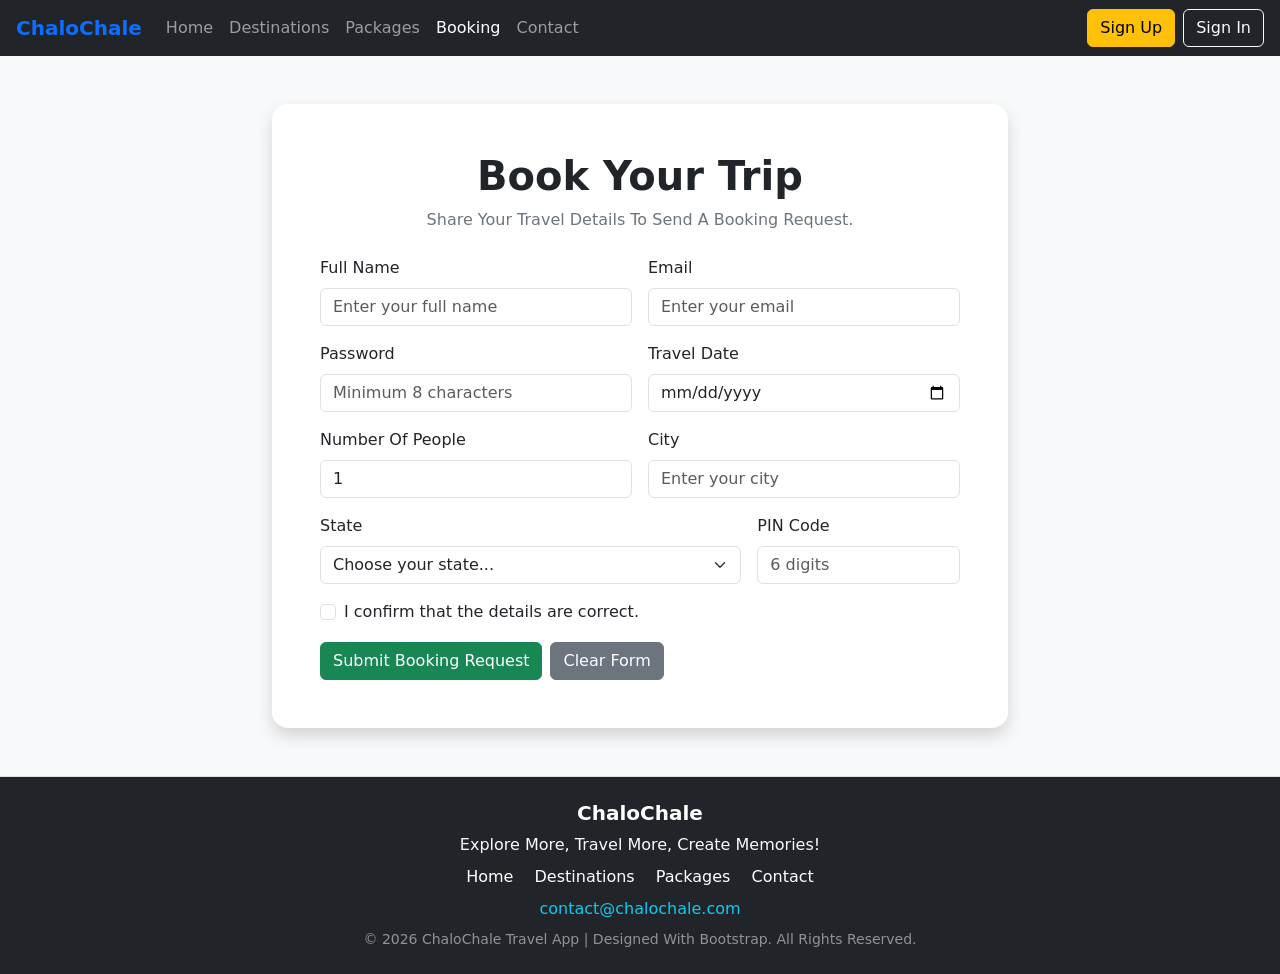
==== Booking.html @ e1aa71bb "signup and signin" ====
<!DOCTYPE html>
<html lang="en">

<head>
    <meta charset="UTF-8">
    <meta name="viewport" content="width=device-width, initial-scale=1.0">
    <title>ChaloChale - Booking</title>
    <link href="https://cdn.jsdelivr.net/npm/bootstrap@5.3.8/dist/css/bootstrap.min.css"
        rel="stylesheet">
</head>

<body class="bg-light min-vh-100 d-flex flex-column">

    <div class="main-container flex-grow-1 d-flex flex-column">

        <!-- NAVBAR START -->
        <nav class="navbar navbar-expand-lg navbar-dark bg-dark px-3">

            <a class="navbar-brand text-primary fw-bold" href="index.html">
                ChaloChale
            </a>

            <button class="navbar-toggler" type="button"
                data-bs-toggle="collapse"
                data-bs-target="#mainNavbar"
                aria-controls="mainNavbar"
                aria-expanded="false"
                aria-label="Toggle navigation">
                <span class="navbar-toggler-icon"></span>
            </button>

            <div class="collapse navbar-collapse" id="mainNavbar">

                <ul class="navbar-nav me-auto mb-2 mb-lg-0">
                    <li class="nav-item">
                        <a class="nav-link" href="index.html">Home</a>
                    </li>
                    <li class="nav-item">
                        <a class="nav-link" href="index.html#destinations">
                            Destinations
                        </a>
                    </li>
                    <li class="nav-item">
                        <a class="nav-link" href="index.html#packages">
                            Packages
                        </a>
                    </li>
                    <li class="nav-item">
                        <a class="nav-link active" href="Booking.html"
                            aria-current="page">
                            Booking
                        </a>
                    </li>
                    <li class="nav-item">
                        <a class="nav-link" href="#contact">Contact</a>
                    </li>
                </ul>

                <div class="d-flex flex-column flex-lg-row gap-2 mb-2 mb-lg-0">
                    <a class="btn btn-warning" href="signup.html">
                        Sign Up
                    </a>
                    <a class="btn btn-outline-light" href="signin.html">
                        Sign In
                    </a>
                </div>

            </div>
        </nav>
        <!-- NAVBAR END -->

        <main class="flex-grow-1">
            <section class="container py-5">
                <div class="row justify-content-center">
                    <div class="col-12 col-lg-9 col-xl-8">
                        <div class="card border-0 shadow rounded-4">
                            <div class="card-body p-4 p-md-5">
                                <h1 class="text-center fw-bold mb-2">
                                    Book Your Trip
                                </h1>
                                <p class="text-center text-secondary mb-4">
                                    Share Your Travel Details To Send A Booking Request.
                                </p>

                                <form class="row g-3" id="bookingForm">
                                    <div class="col-md-6">
                                        <label for="fullname" class="form-label">
                                            Full Name
                                        </label>
                                        <input type="text"
                                            class="form-control"
                                            id="fullname"
                                            name="fullname"
                                            placeholder="Enter your full name"
                                            autocomplete="name"
                                            required>
                                    </div>

                                    <div class="col-md-6">
                                        <label for="inputEmail4" class="form-label">
                                            Email
                                        </label>
                                        <input type="email"
                                            class="form-control"
                                            id="inputEmail4"
                                            name="email"
                                            placeholder="Enter your email"
                                            autocomplete="email"
                                            required>
                                    </div>

                                    <div class="col-md-6">
                                        <label for="inputPassword4" class="form-label">
                                            Password
                                        </label>
                                        <input type="password"
                                            class="form-control"
                                            id="inputPassword4"
                                            name="password"
                                            minlength="8"
                                            autocomplete="new-password"
                                            placeholder="Minimum 8 characters"
                                            required>
                                    </div>

                                    <div class="col-md-6">
                                        <label for="travelDate" class="form-label">
                                            Travel Date
                                        </label>
                                        <input type="date"
                                            class="form-control"
                                            id="travelDate"
                                            name="travelDate"
                                            required>
                                    </div>

                                    <div class="col-md-6">
                                        <label for="numberOfPeople" class="form-label">
                                            Number Of People
                                        </label>
                                        <input type="number"
                                            class="form-control"
                                            id="numberOfPeople"
                                            name="numberOfPeople"
                                            min="1"
                                            max="100"
                                            value="1"
                                            required>
                                    </div>

                                    <div class="col-md-6">
                                        <label for="inputCity" class="form-label">
                                            City
                                        </label>
                                        <input type="text"
                                            class="form-control"
                                            id="inputCity"
                                            name="city"
                                            placeholder="Enter your city"
                                            autocomplete="address-level2"
                                            required>
                                    </div>

                                    <div class="col-md-8">
                                        <label for="inputState" class="form-label">
                                            State
                                        </label>
                                        <select id="inputState"
                                            class="form-select"
                                            name="state"
                                            required>
                                            <option value="" selected disabled>
                                                Choose your state...
                                            </option>
                                            <option>Maharashtra</option>
                                            <option>Goa</option>
                                            <option>Gujarat</option>
                                            <option>Karnataka</option>
                                            <option>Delhi</option>
                                            <option>Jammu and Kashmir</option>
                                            <option>Uttarakhand</option>
                                            <option>Other</option>
                                        </select>
                                    </div>

                                    <div class="col-md-4">
                                        <label for="inputZip" class="form-label">
                                            PIN Code
                                        </label>
                                        <input type="text"
                                            class="form-control"
                                            id="inputZip"
                                            name="zip"
                                            inputmode="numeric"
                                            pattern="[0-9]{6}"
                                            maxlength="6"
                                            placeholder="6 digits"
                                            required>
                                    </div>

                                    <div class="col-12">
                                        <div class="form-check">
                                            <input type="checkbox"
                                                id="gridCheck"
                                                name="confirmDetails"
                                                class="form-check-input"
                                                required>
                                            <label for="gridCheck"
                                                class="form-check-label">
                                                I confirm that the details are correct.
                                            </label>
                                        </div>
                                    </div>

                                    <div class="col-12 d-flex flex-column flex-sm-row gap-2">
                                        <button type="submit" class="btn btn-success">
                                            Submit Booking Request
                                        </button>
                                        <button type="reset" class="btn btn-secondary">
                                            Clear Form
                                        </button>
                                    </div>
                                </form>
                            </div>
                        </div>
                    </div>
                </div>
            </section>
        </main>

        <!-- FOOTER START -->
        <footer class="text-center border-top py-4 mt-auto bg-dark text-white"
            id="contact">

            <h5 class="fw-bold">ChaloChale</h5>

            <p class="mb-2 text-light">
                Explore More, Travel More, Create Memories!
            </p>

            <p class="mb-2">
                <a href="index.html"
                    class="text-white text-decoration-none mx-2">
                    Home
                </a>
                <a href="index.html#destinations"
                    class="text-white text-decoration-none mx-2">
                    Destinations
                </a>
                <a href="index.html#packages"
                    class="text-white text-decoration-none mx-2">
                    Packages
                </a>
                <a href="#contact"
                    class="text-white text-decoration-none mx-2">
                    Contact
                </a>
            </p>

            <p class="mb-2">
                <a href="mailto:contact@chalochale.com"
                    class="text-info text-decoration-none">
                    contact@chalochale.com
                </a>
            </p>

            <p class="text-white-50 small mb-0">
                &copy; 2026 ChaloChale Travel App |
                Designed With Bootstrap. All Rights Reserved.
            </p>
        </footer>
        <!-- FOOTER END -->

    </div>

    <script src="https://cdn.jsdelivr.net/npm/bootstrap@5.3.8/dist/js/bootstrap.bundle.min.js">
    </script>
</body>

</html>
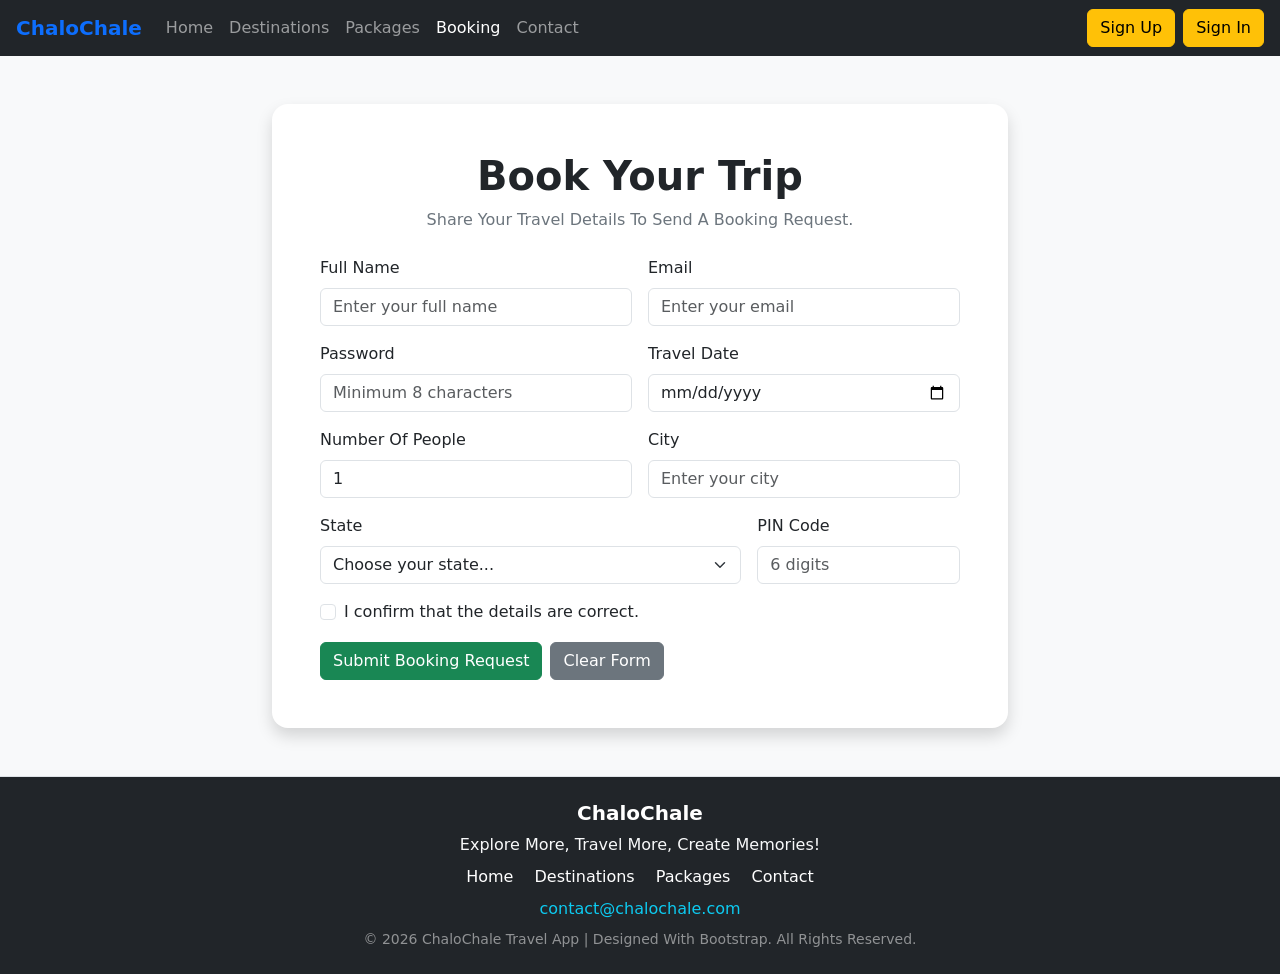
==== commit 59a8a57c: "navbar change completely" ====
--- a/Booking.html
+++ b/Booking.html
@@ -30,7 +30,6 @@
             </button>
 
             <div class="collapse navbar-collapse" id="mainNavbar">
-
                 <ul class="navbar-nav me-auto mb-2 mb-lg-0">
                     <li class="nav-item">
                         <a class="nav-link" href="index.html">Home</a>
@@ -52,19 +51,16 @@
                         </a>
                     </li>
                     <li class="nav-item">
-                        <a class="nav-link" href="#contact">Contact</a>
+                        <a class="nav-link" href="Contact.html#contactForm">
+                            Contact
+                        </a>
                     </li>
                 </ul>
 
-                <div class="d-flex flex-column flex-lg-row gap-2 mb-2 mb-lg-0">
-                    <a class="btn btn-warning" href="signup.html">
-                        Sign Up
-                    </a>
-                    <a class="btn btn-outline-light" href="signin.html">
-                        Sign In
-                    </a>
+                <div class="d-flex gap-2 mb-2 mb-lg-0">
+                    <a class="btn btn-warning" href="signup.html">Sign Up</a>
+                    <a class="btn btn-warning" href="signin.html">Sign In</a>
                 </div>
-
             </div>
         </nav>
         <!-- NAVBAR END -->
@@ -73,7 +69,7 @@
             <section class="container py-5">
                 <div class="row justify-content-center">
                     <div class="col-12 col-lg-9 col-xl-8">
-                        <div class="card border-0 shadow rounded-4">
+                        <div class="card border-0 shadow rounded-4"> 
                             <div class="card-body p-4 p-md-5">
                                 <h1 class="text-center fw-bold mb-2">
                                     Book Your Trip
